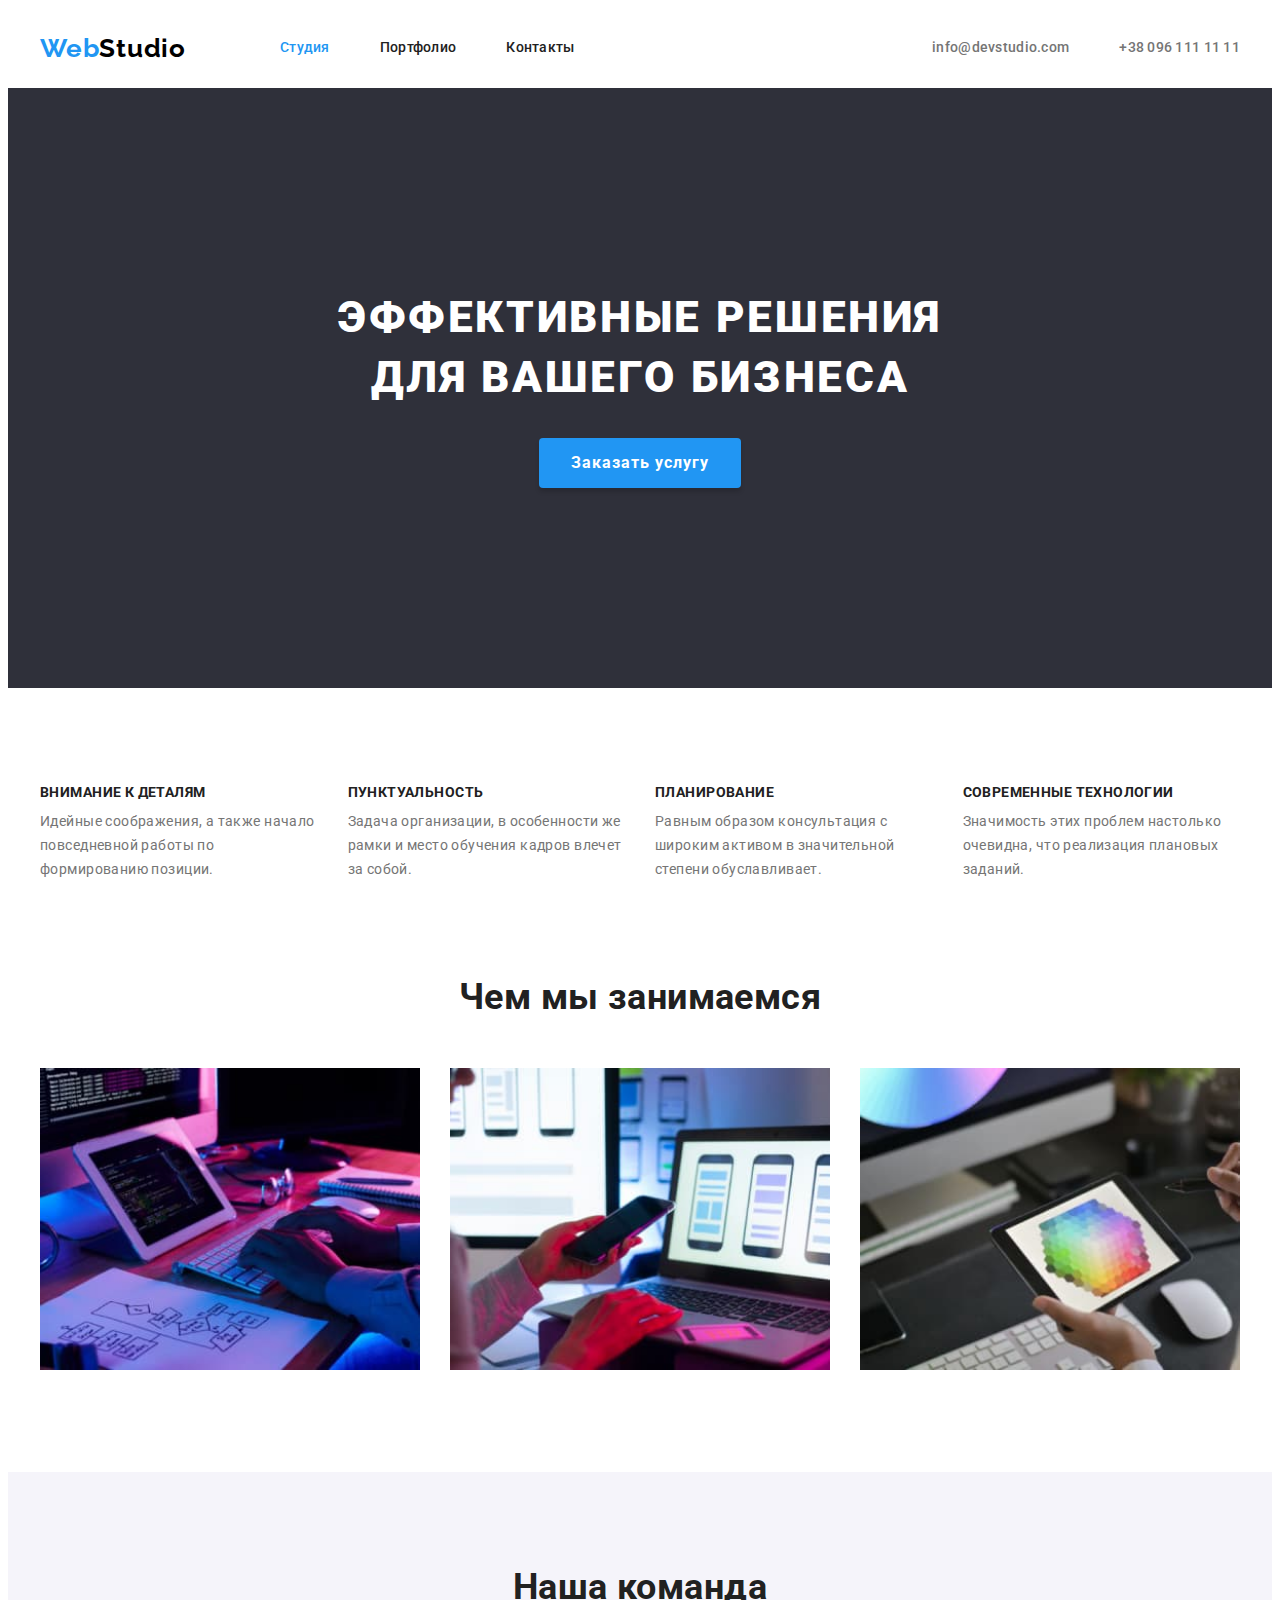
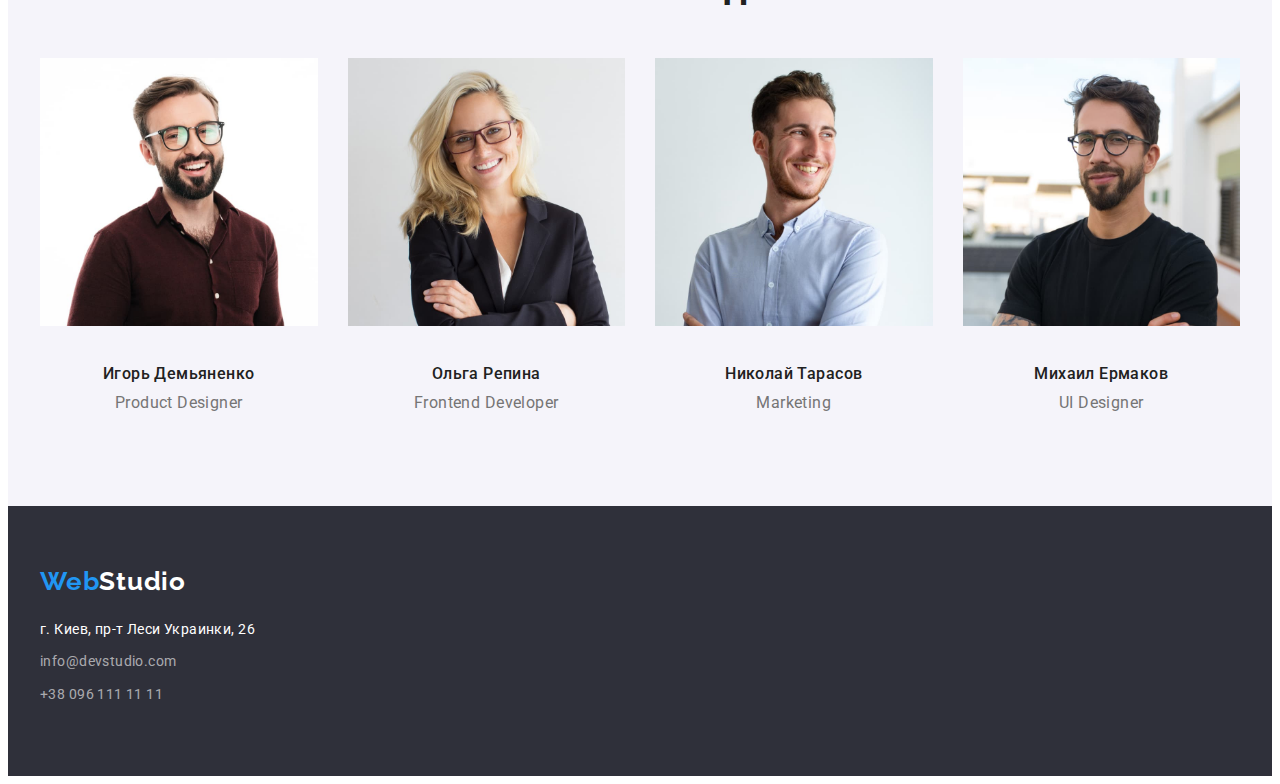
==== index.html @ 84261837 "index flex box added" ====
<!DOCTYPE html>
<html lang="ru">
<head>
    <meta charset="UTF-8">
    <meta http-equiv="X-UA-Compatible" content="IE=edge">
    <meta name="viewport" content="width=device-width, initial-scale=1.0">
    <title>Document</title>
    <link rel="preconnect" href="https://fonts.googleapis.com">
    <link rel="preconnect" href="https://fonts.gstatic.com" crossorigin>
    <link href="https://fonts.googleapis.com/css2?family=Raleway:wght@700&family=Roboto:wght@400;500;700;900&display=swap"
          rel="stylesheet">
    <link rel="stylesheet" href="https://cdnjs.cloudflare.com/ajax/libs/modern-normalize/1.1.0/modern-normalize.min.css" integrity="sha512-wpPYUAdjBVSE4KJnH1VR1HeZfpl1ub8YT/NKx4PuQ5NmX2tKuGu6U/JRp5y+Y8XG2tV+wKQpNHVUX03MfMFn9Q==" crossorigin="anonymous" referrerpolicy="no-referrer" />
    <link rel="stylesheet" href="./css/styles.css">
</head>
<body>
    <header class="header">
        <div class="container header-container">
        <a class="link logo" href="#">Web<span class="logo-black">Studio</span></a>
        <nav class="header-nav">
          <ul class="header-nav-list list">
              <li class="nav-list-item">
                   <a class="header-nav-link link current" href="#">Студия</a> 
                </li>
              <li class="nav-list-item"> 
                  <a class="header-nav-link link" href="./portfolio.html">Портфолио</a> 
                </li>
              <li class="nav-list-item"> 
                  <a class="header-nav-link link" href="#">Контакты</a> 
                </li>
          </ul>
        </nav>
        <ul class="contact-list list"> 
          <li class="nav-list-item">
            <a class="header-nav-link link" href="mailto:info@devstudio.com">info@devstudio.com</a>
          </li>
          <li class="nav-list-item"> 
            <a class="header-nav-link link" href="tel:+380961111111">+38 096 111 11 11</a> 
          </li>
        </ul>
        </div>
    </header>
    <main class="main">
        <section class="hero">
        <div class="container hero-container">
          <h1 class="hero-title">Эффективные решения для вашего бизнеса</h1>
          <button class="model-btn" type="button">Заказать услугу</button>
        </div>
        </section>
        <section class="benefit">
            <div class="container benefit-container">
            <h2 hidden class="benefit-title">Преимущества</h2>
            <ul class="benefit-list list">
                <li class="benefit-item"> 
                    <h3 class="benefit-item-title">Внимание к деталям</h3>
                    <p class="benefit-description">Идейные соображения, а также начало повседневной работы по формированию позиции.</p>
                </li>
                <li class="benefit-item">
                    <h3 class="benefit-item-title">Пунктуальность</h3>
                    <p class="benefit-description">Задача организации, в особенности же рамки и место обучения кадров влечет за собой.</p>
                </li>
                <li class="benefit-item">
                    <h3 class="benefit-item-title">Планирование</h3>
                    <p class="benefit-description">Равным образом консультация с широким активом в значительной степени обуславливает.</p>
                </li>
                <li class="benefit-item">
                    <h3 class="benefit-item-title">Современные технологии</h3>
                    <p class="benefit-description">Значимость этих проблем настолько очевидна, что реализация плановых заданий.</p>
                </li>
            </ul>
           </div>
        </section>
        <section class="work section">
            <div class="container work-container">
            <h2 class="section-title">Чем мы занимаемся</h2>
            <ul class="work-list list">
                <li class="work-list-item"> <img src="./img/img.jpg" alt="разработка сайтов" width="370" height="294">  </li> 
                <li class="work-list-item"> <img src="./img/img-1.jpg" alt="разработка мобильных приложений" width="370" height="294"> </li>
                <li class="work-list-item"> <img src="./img/img-2.jpg" alt="подбор дизайнерских решений" width="370" height="294"> </li>
            </ul>
            </div>
        </section>
        <section class="team section">
            <div class="container">
            <h2 class="section-title">Наша команда</h2>
            <ul class="team-list list">
                <li class="team-item">
                    <img src="./img/team-photo-1.jpg" alt="Игорь Демьяненко" width="270" height="260">
                    <h3 class="team-item-title">Игорь Демьяненко</h3>
                    <p class="team-description" lang="en">Product Designer</p>
                </li>
                <li class="team-item">
                    <img src="./img/team-photo-2.jpg" alt="Ольга Репина" width="270" height="260">
                    <h3 class="team-item-title">Ольга Репина</h3>
                    <p class="team-description" lang="en">Frontend Developer</p>
                </li>
                <li class="team-item">
                    <img src="./img/team-photo-3.jpg" alt="Николай Тарасов" width="270" height="260">
                    <h3 class="team-item-title">Николай Тарасов</h3>
                    <p class="team-description" lang="en">Marketing</p>
                </li>
                <li class="team-item">
                    <img src="./img/team-photo-4.jpg" alt="Михаил Ермаков" width="270" height="260">
                    <h3 class="team-item-title">Михаил Ермаков</h3>
                    <p class="team-description" lang="en">UI Designer</p>
                </li>
            </ul>
            </div>
        </section>
    </main>
    <footer class="footer">
        <div class="container footer-container">
        <a class="link logo" href="#">Web<span class="logo-white">Studio</span></a>
        <address class="address">
          <ul class="address-list list">
            <li class="address-list-item"> <a class="address-link link" href="https://goo.gl/maps/u6zLMVcU29bm2vKz9" 
                 target="_blank" rel="noreferrer noopener nofollow">г. Киев, пр-т Леси Украинки, 26</a> 
            </li>
            <li class="address-list-item"> <a class="address-link link" href="mailto:info@devstudio.com">info@devstudio.com </a> </li>
            <li class="address-list-item"> <a class="address-link link" href="tel:+380961111111">+38 096 111 11 11 </a> </li>
          </ul>
        </address>
        </div>
    </footer>
</body>
</html>
---- css/styles.css ----
/* ======HEADER===== */
:root {
  --main-font-family: "Roboto", sans-serif;
  --main-font-color: #212121;
  --secondary-font-color: #757575;
  --font-color-dark-theme: #ffffff;
  --font-color-logo: #000000;
  --font-color-address: rgba(255, 255, 255, 0.6);
  --accent-color: #2196f3;
  --primary-background-color: #2f303a;
  --secondary-background-color: #f5f4fa;
  --model-btn-hover-color: #188ce8;
}
body {
  font-family: var(--main-font-family);
  color: var(--secondary-font-color);
  font-weight: 400;
  font-size: 14px;
  line-height: 1.71;
  letter-spacing: 0.03em;
}
h1,
h2,
h3,
p {
  margin-top: 0;
  margin-bottom: 0;
}
ul,
ol {
  margin-top: 0;
  margin-bottom: 0;
  padding-left: 0;
}
img {
  box-sizing: block;
  width: 100%;
  height: auto;
}
.container {
  width: 1200px;
  padding-left: 15px;
  padding-right: 15px;
  margin-left: auto;
  margin-right: auto;
}
.list {
  list-style: none;
}
.link {
  text-decoration: none;
  color: inherit;
}
.header-container {
  display: flex;
  align-items: center;
}
.logo {
  font-family: "Raleway", sans-serif;
  font-style: normal;
  font-weight: 700;
  font-size: 26px;
  line-height: 1.19;
  letter-spacing: 0.03em;
  color: var(--accent-color);
}
.logo > .logo-black {
  color: var(--font-color-logo);
}

.header-nav-link:hover,
.header-nav-link:focus,
.current {
  color: var(--accent-color);
}
.contact-list {
  display: flex;
  margin-left: auto;
}
.contact-link {
  font-weight: 500;
  font-size: 14px;
  line-height: 1.14;
  letter-spacing: 0.02em;
  color: var(--secondary-font-color);
}
.header .logo {
  margin-right: 94px;
}
.header-nav-list {
  color: var(--main-font-color);
  display: flex;
}
.header-nav-link {
  font-weight: 500;
  font-size: 14px;
  line-height: 1.14;
  letter-spacing: 0.02em;
  padding-top: 32px;
  padding-bottom: 32px;
  display: block;
}
.nav-list-item:not(:last-child) {
  margin-right: 50px;
}
.section {
  padding-top: 94px;
  padding-bottom: 94px;
}
/* ======MAIN====== */
/* HERO */
.hero {
  background-color: var(--primary-background-color);
}
.hero-container {
  display: flex;
  flex-direction: column;
  padding-top: 200px;
  padding-bottom: 200px;
}
.hero-title {
  font-weight: 900;
  font-size: 44px;
  line-height: 1.36;
  text-align: center;
  letter-spacing: 0.06em;
  text-transform: uppercase;
  color: var(--font-color-dark-theme);

  max-width: 696px;
  margin-right: auto;
  margin-left: auto;
  margin-bottom: 30px;
}
.model-btn {
  font-family: inherit;
  font-weight: 700;
  font-size: 16px;
  line-height: 1.87;
  text-align: center;
  letter-spacing: 0.06em;
  color: var(--font-color-dark-theme);
  background-color: var(--accent-color);
  cursor: pointer;
  min-width: 200px;
  padding: 10px 32px;
  box-shadow: 0px 4px 4px rgba(0, 0, 0, 0.15);
  border: none;
  border-radius: 4px;
  margin-left: auto;
  margin-right: auto;
}
.model-btn:hover,
.model-btn:focus {
  color: var(--font-color-dark-theme);
  background-color: var(--model-btn-hover-color);
}
/* BENEFIT */
.benefit-item-title {
  font-size: 14px;
  line-height: 1.14;
  text-transform: uppercase;
  color: var(--main-font-color);
  margin-bottom: 10px;
}
.benefit-list {
  display: flex;
  margin-top: -30px;
  margin-left: -30px;
}
.benefit-item {
  flex-basis: calc(100% / 4 - 30px);
  margin-top: 30px;
  margin-left: 30px;
}
.benefit {
  padding-top: 97px;
}
/* WORK */
.section-title {
  font-size: 36px;
  line-height: 1.17;
  text-align: center;
  color: var(--main-font-color);
  margin-bottom: 50px;
}
.work-list {
  display: flex;
  margin-top: -30px;
  margin-left: -30px;
}
.work-list-item {
  flex-basis: calc(100% / 3 - 30px);
  margin-top: 30px;
  margin-left: 30px;
}
/* TEAM */
.team {
  background-color: var(--secondary-background-color);
}
.team-item-title {
  font-weight: 500;
  color: var(--main-font-color);
  margin-top: 30px;
  margin-bottom: 10px;
}
.team-description,
.team-item-title {
  font-size: 16px;
  line-height: 1.19;
  text-align: center;
}
.team-list {
  display: flex;
  margin-top: -30px;
  margin-left: -30px;
}
.team-item {
  flex-basis: calc(100% / 4 - 30px);
  margin-top: 30px;
  margin-left: 30px;
}
.section-title {
  margin-bottom: 50px;
}
/* ======PORTFOLIO====== */
.projects-button {
  font-family: inherit;
  font-weight: 500;
  font-size: 16px;
  line-height: 1.62;
  text-align: center;
  letter-spacing: 0.03em;
  background-color: var(--secondary-background-color);
  cursor: pointer;
}
.projects-button:hover,
.projects-button:focus,
.active-btn {
  color: var(--font-color-dark-theme);
  background-color: var(--accent-color);
}
.projects-item-titel {
  font-size: 18px;
  line-height: 2;
  letter-spacing: 0.06em;
  color: var(--main-font-color);
}
.projects-description {
  font-size: 16px;
  line-height: 1.87;
}
/* ======FOOTER====== */
.footer {
  background-color: var(--primary-background-color);
}
.logo > .logo-white {
  color: var(--font-color-dark-theme);
}
.address {
  font-style: inherit;
}
.address-link {
  color: var(--font-color-address);
}
.address-link[target="_blank"] {
  color: var(--font-color-dark-theme);
}
.address-link:hover,
.address-link:focus {
  color: var(--accent-color);
}
.footer-container {
  padding-top: 60px;
  padding-bottom: 60px;
}
.footer .logo {
  margin-bottom: 20px;
}
.address-list-item {
  margin-bottom: 9px;
}
.address-list {
  margin-top: 20px;
}
/* ======FOOTER-END====== */
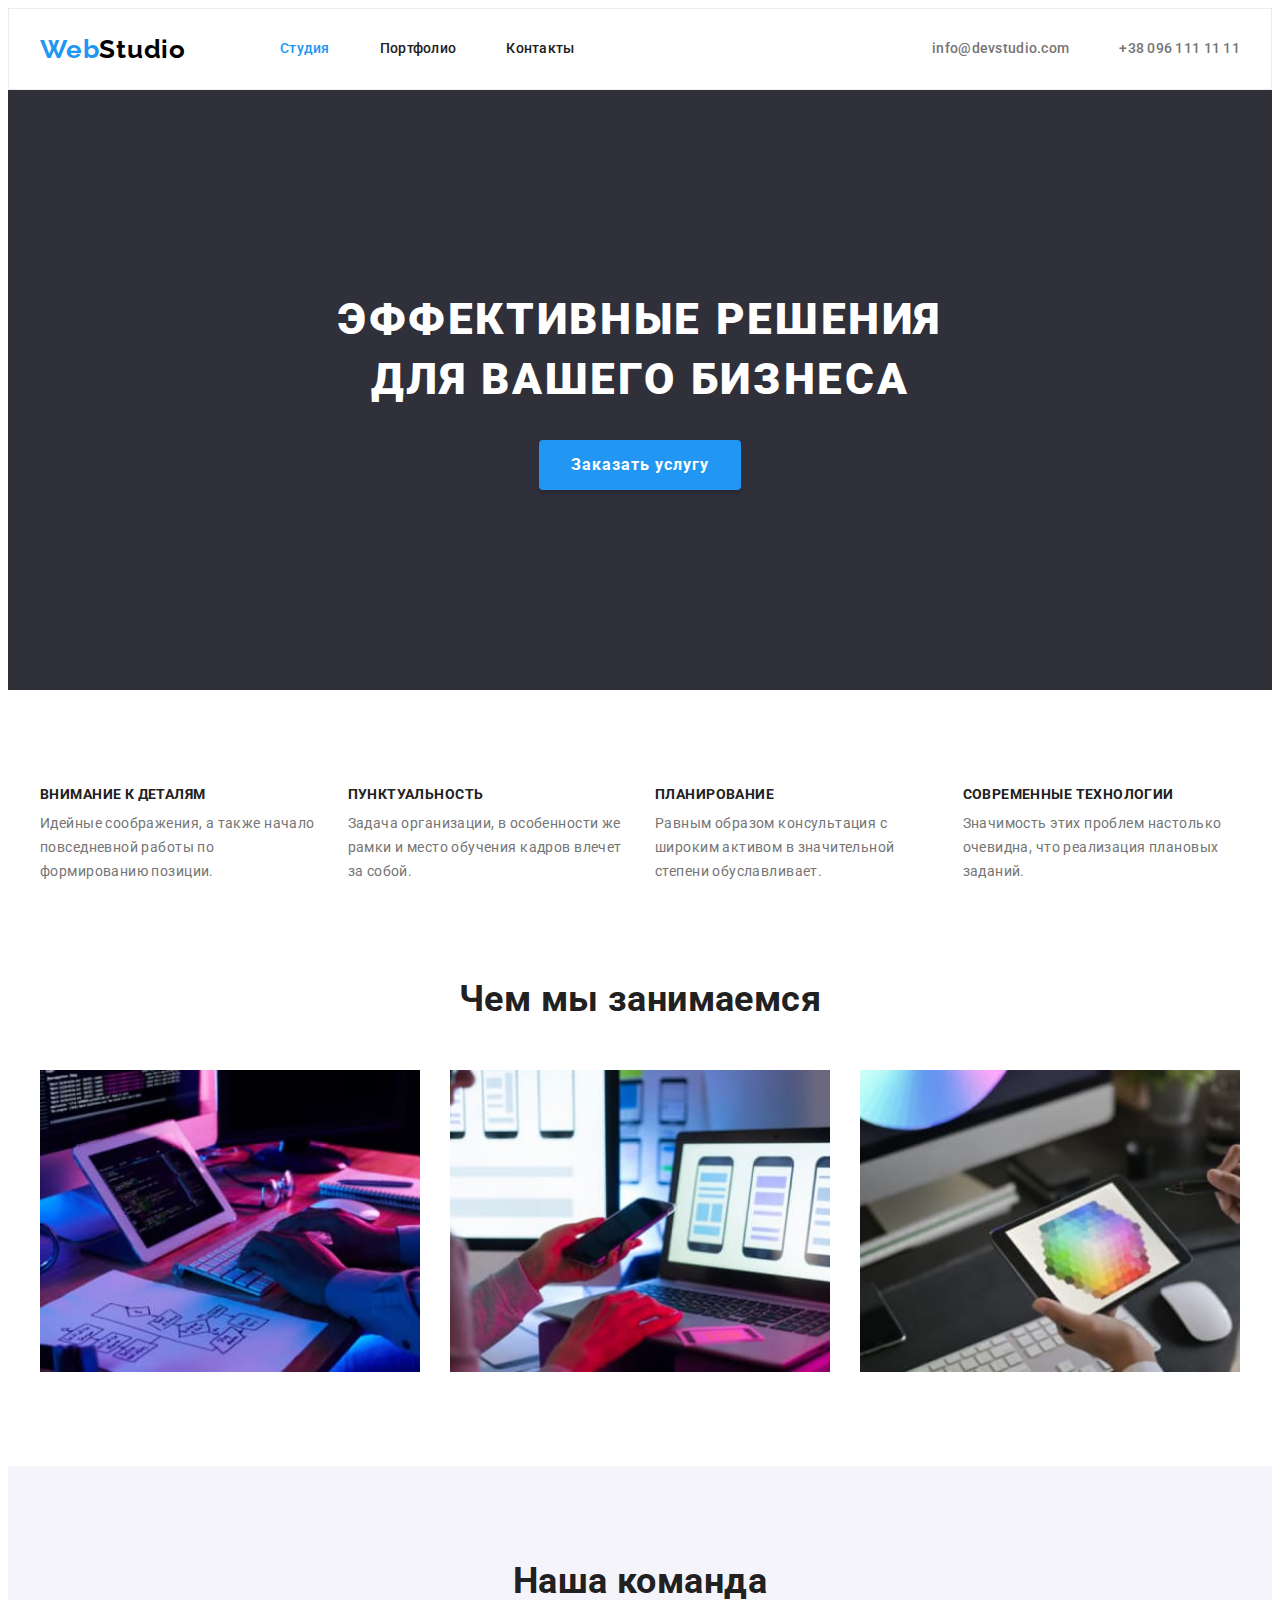
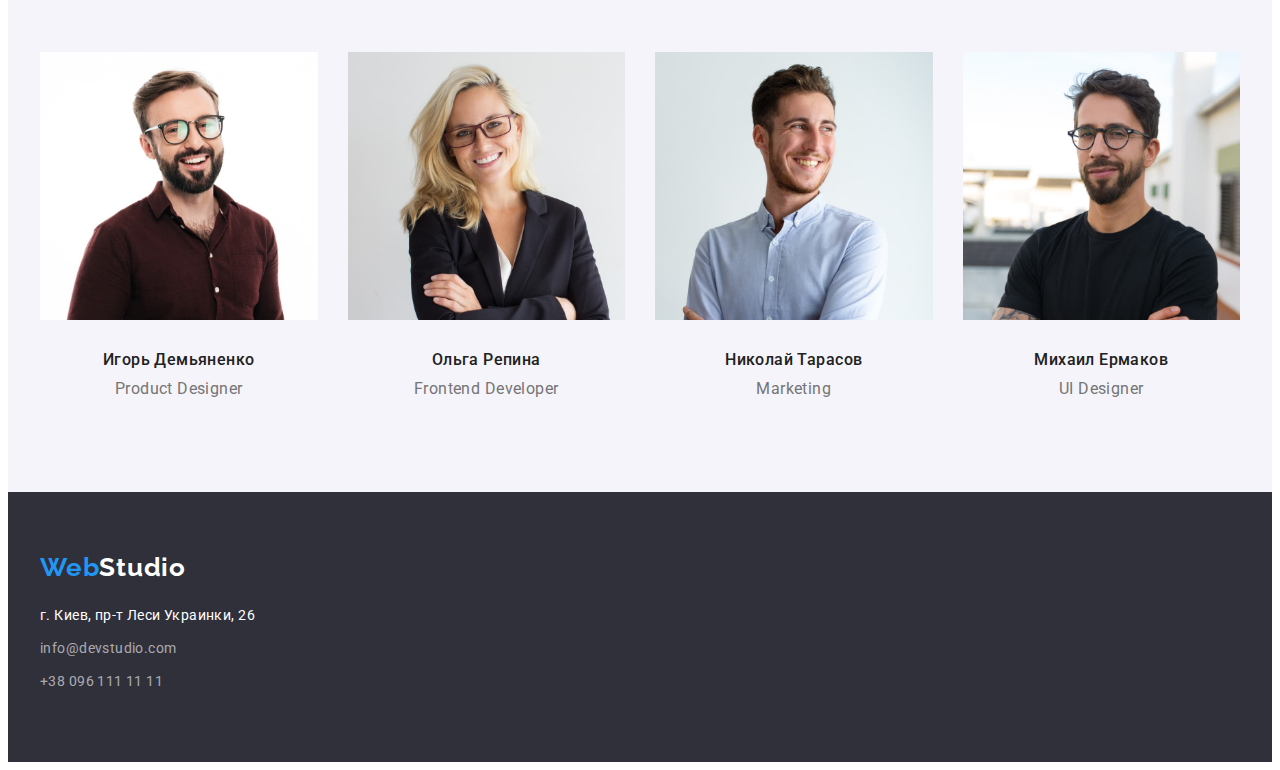
==== commit fe5a2731: "card-set added" ====
--- a/index.html
+++ b/index.html
@@ -48,21 +48,21 @@
         </section>
         <section class="benefit">
             <div class="container benefit-container">
-            <h2 hidden class="benefit-title">Преимущества</h2>
-            <ul class="benefit-list list">
-                <li class="benefit-item"> 
+            <h2 class="benefit-title visually-hidden">Преимущества</h2>
+            <ul class="benefit-list list card-set">
+                <li class="benefit-item card-set-item"> 
                     <h3 class="benefit-item-title">Внимание к деталям</h3>
                     <p class="benefit-description">Идейные соображения, а также начало повседневной работы по формированию позиции.</p>
                 </li>
-                <li class="benefit-item">
+                <li class="benefit-item card-set-item">
                     <h3 class="benefit-item-title">Пунктуальность</h3>
                     <p class="benefit-description">Задача организации, в особенности же рамки и место обучения кадров влечет за собой.</p>
                 </li>
-                <li class="benefit-item">
+                <li class="benefit-item card-set-item">
                     <h3 class="benefit-item-title">Планирование</h3>
                     <p class="benefit-description">Равным образом консультация с широким активом в значительной степени обуславливает.</p>
                 </li>
-                <li class="benefit-item">
+                <li class="benefit-item card-set-item">
                     <h3 class="benefit-item-title">Современные технологии</h3>
                     <p class="benefit-description">Значимость этих проблем настолько очевидна, что реализация плановых заданий.</p>
                 </li>
@@ -72,33 +72,33 @@
         <section class="work section">
             <div class="container work-container">
             <h2 class="section-title">Чем мы занимаемся</h2>
-            <ul class="work-list list">
-                <li class="work-list-item"> <img src="./img/img.jpg" alt="разработка сайтов" width="370" height="294">  </li> 
-                <li class="work-list-item"> <img src="./img/img-1.jpg" alt="разработка мобильных приложений" width="370" height="294"> </li>
-                <li class="work-list-item"> <img src="./img/img-2.jpg" alt="подбор дизайнерских решений" width="370" height="294"> </li>
+            <ul class="work-list list card-set">
+                <li class="work-list-item card-set-item"> <img src="./img/img.jpg" alt="разработка сайтов" width="370" height="294">  </li> 
+                <li class="work-list-item card-set-item"> <img src="./img/img-1.jpg" alt="разработка мобильных приложений" width="370" height="294"> </li>
+                <li class="work-list-item card-set-item"> <img src="./img/img-2.jpg" alt="подбор дизайнерских решений" width="370" height="294"> </li>
             </ul>
             </div>
         </section>
         <section class="team section">
             <div class="container">
             <h2 class="section-title">Наша команда</h2>
-            <ul class="team-list list">
-                <li class="team-item">
+            <ul class="team-list list card-set">
+                <li class="team-item card-set-item">
                     <img src="./img/team-photo-1.jpg" alt="Игорь Демьяненко" width="270" height="260">
                     <h3 class="team-item-title">Игорь Демьяненко</h3>
                     <p class="team-description" lang="en">Product Designer</p>
                 </li>
-                <li class="team-item">
+                <li class="team-item card-set-item">
                     <img src="./img/team-photo-2.jpg" alt="Ольга Репина" width="270" height="260">
                     <h3 class="team-item-title">Ольга Репина</h3>
                     <p class="team-description" lang="en">Frontend Developer</p>
                 </li>
-                <li class="team-item">
+                <li class="team-item card-set-item">
                     <img src="./img/team-photo-3.jpg" alt="Николай Тарасов" width="270" height="260">
                     <h3 class="team-item-title">Николай Тарасов</h3>
                     <p class="team-description" lang="en">Marketing</p>
                 </li>
-                <li class="team-item">
+                <li class="team-item card-set-item">
                     <img src="./img/team-photo-4.jpg" alt="Михаил Ермаков" width="270" height="260">
                     <h3 class="team-item-title">Михаил Ермаков</h3>
                     <p class="team-description" lang="en">UI Designer</p>
--- a/css/styles.css
+++ b/css/styles.css
@@ -10,6 +10,8 @@
   --primary-background-color: #2f303a;
   --secondary-background-color: #f5f4fa;
   --model-btn-hover-color: #188ce8;
+  --card-item: 3;
+  --card-gap: 30px;
 }
 body {
   font-family: var(--main-font-family);
@@ -33,7 +35,7 @@
   padding-left: 0;
 }
 img {
-  box-sizing: block;
+  display: block;
   width: 100%;
   height: auto;
 }
@@ -50,6 +52,16 @@
 .link {
   text-decoration: none;
   color: inherit;
+}
+.visually-hidden {
+  position: absolute;
+  width: 1px;
+  height: 1px;
+  margin: -1px;
+  padding: 0;
+  overflow: hidden;
+  border: 0;
+  clip: rect(0 0 0 0);
 }
 .header-container {
   display: flex;
@@ -87,6 +99,9 @@
 .header .logo {
   margin-right: 94px;
 }
+.header {
+  border: 1px solid #ececec;
+}
 .header-nav-list {
   color: var(--main-font-color);
   display: flex;
@@ -163,18 +178,19 @@
   color: var(--main-font-color);
   margin-bottom: 10px;
 }
-.benefit-list {
-  display: flex;
-  margin-top: -30px;
-  margin-left: -30px;
-}
-.benefit-item {
-  flex-basis: calc(100% / 4 - 30px);
-  margin-top: 30px;
-  margin-left: 30px;
+.card-set {
+  display: flex;
+  margin-top: calc(var(--card-gap) * -1);
+  margin-left: calc(var(--card-gap) * -1);
+}
+.card-set-item {
+  flex-basis: calc(100% / var(--card-item) - var(--card-gap));
+  margin-top: var(--card-gap);
+  margin-left: var(--card-gap);
 }
 .benefit {
   padding-top: 97px;
+  --card-item: 4;
 }
 /* WORK */
 .section-title {
@@ -184,19 +200,10 @@
   color: var(--main-font-color);
   margin-bottom: 50px;
 }
-.work-list {
-  display: flex;
-  margin-top: -30px;
-  margin-left: -30px;
-}
-.work-list-item {
-  flex-basis: calc(100% / 3 - 30px);
-  margin-top: 30px;
-  margin-left: 30px;
-}
 /* TEAM */
 .team {
   background-color: var(--secondary-background-color);
+  --card-item: 4;
 }
 .team-item-title {
   font-weight: 500;
@@ -209,16 +216,6 @@
   font-size: 16px;
   line-height: 1.19;
   text-align: center;
-}
-.team-list {
-  display: flex;
-  margin-top: -30px;
-  margin-left: -30px;
-}
-.team-item {
-  flex-basis: calc(100% / 4 - 30px);
-  margin-top: 30px;
-  margin-left: 30px;
 }
 .section-title {
   margin-bottom: 50px;
@@ -233,23 +230,50 @@
   letter-spacing: 0.03em;
   background-color: var(--secondary-background-color);
   cursor: pointer;
+  background: #f5f4fa;
+  border: none;
+  border-radius: 4px;
+  padding: 6px 22px;
 }
 .projects-button:hover,
 .projects-button:focus,
 .active-btn {
   color: var(--font-color-dark-theme);
   background-color: var(--accent-color);
+}
+.projects-buttons-list {
+  display: flex;
+  align-items: center;
+  margin-bottom: 50px;
+}
+.projects-button-item:first-child {
+  margin-left: auto;
+}
+.projects-button-item:last-child {
+  margin-right: auto;
+}
+.projects-button-item:not(:last-child) {
+  margin-right: 8px;
 }
 .projects-item-titel {
   font-size: 18px;
   line-height: 2;
   letter-spacing: 0.06em;
   color: var(--main-font-color);
+  margin-bottom: 4px;
 }
 .projects-description {
   font-size: 16px;
   line-height: 1.87;
 }
+.projects-list {
+  flex-wrap: wrap;
+}
+.img-description {
+  border: 1px solid #eeeeee;
+  border-top: none;
+  padding: 20px 24px;
+}
 /* ======FOOTER====== */
 .footer {
   background-color: var(--primary-background-color);
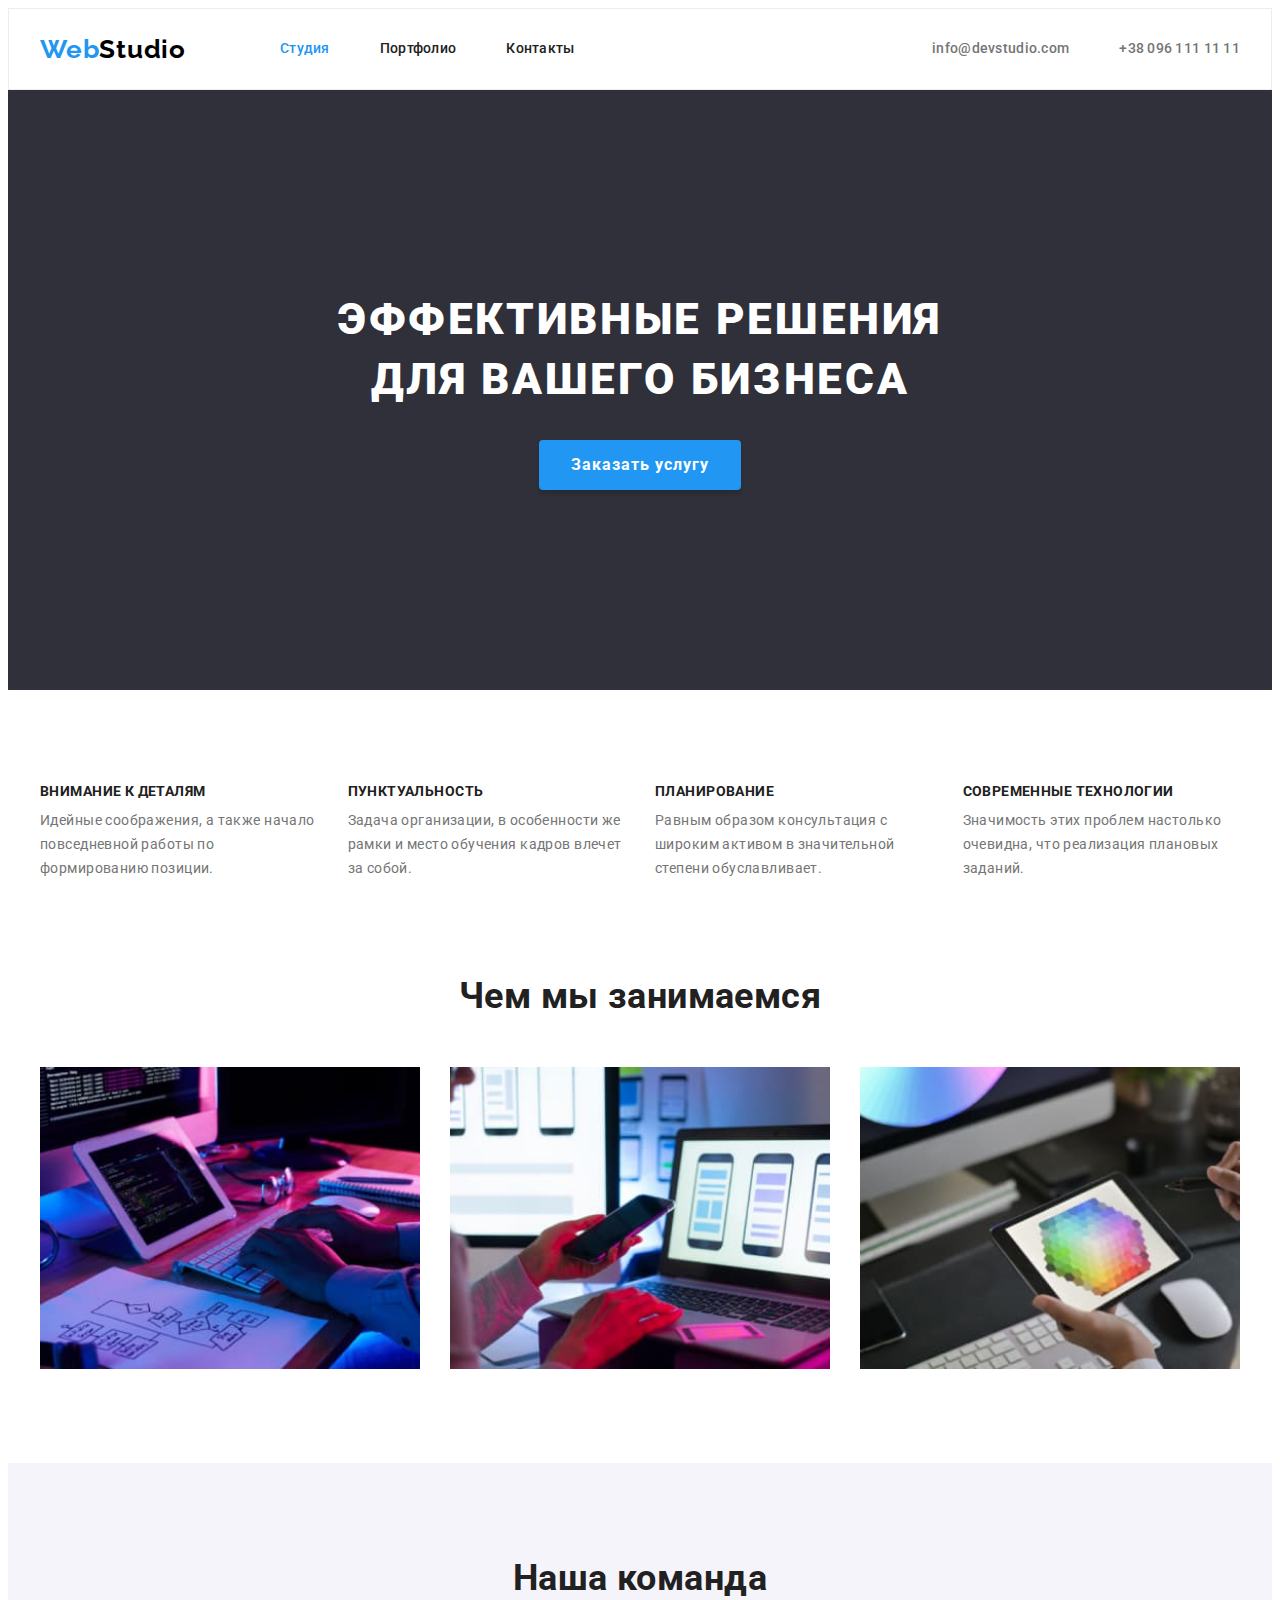
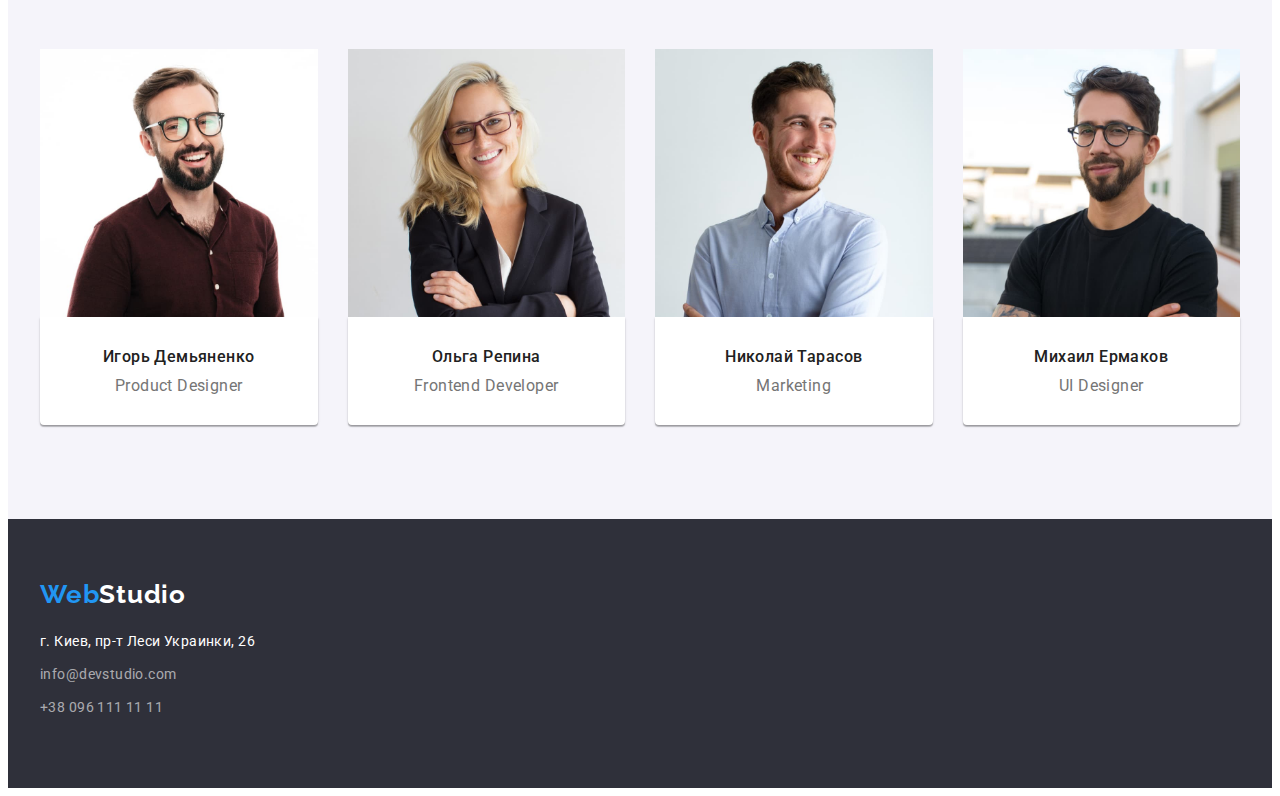
==== commit e32d4d70: "fixed deviations from mentor" ====
--- a/index.html
+++ b/index.html
@@ -46,7 +46,7 @@
           <button class="model-btn" type="button">Заказать услугу</button>
         </div>
         </section>
-        <section class="benefit">
+        <section class="benefit section">
             <div class="container benefit-container">
             <h2 class="benefit-title visually-hidden">Преимущества</h2>
             <ul class="benefit-list list card-set">
@@ -85,23 +85,31 @@
             <ul class="team-list list card-set">
                 <li class="team-item card-set-item">
                     <img src="./img/team-photo-1.jpg" alt="Игорь Демьяненко" width="270" height="260">
+                    <div class="team-photo-description">
                     <h3 class="team-item-title">Игорь Демьяненко</h3>
                     <p class="team-description" lang="en">Product Designer</p>
+                    </div>
                 </li>
                 <li class="team-item card-set-item">
                     <img src="./img/team-photo-2.jpg" alt="Ольга Репина" width="270" height="260">
+                    <div class="team-photo-description">
                     <h3 class="team-item-title">Ольга Репина</h3>
                     <p class="team-description" lang="en">Frontend Developer</p>
+                    </div>
                 </li>
                 <li class="team-item card-set-item">
                     <img src="./img/team-photo-3.jpg" alt="Николай Тарасов" width="270" height="260">
+                    <div class="team-photo-description">
                     <h3 class="team-item-title">Николай Тарасов</h3>
                     <p class="team-description" lang="en">Marketing</p>
+                    </div>
                 </li>
                 <li class="team-item card-set-item">
                     <img src="./img/team-photo-4.jpg" alt="Михаил Ермаков" width="270" height="260">
+                    <div class="team-photo-description">
                     <h3 class="team-item-title">Михаил Ермаков</h3>
                     <p class="team-description" lang="en">UI Designer</p>
+                    </div>
                 </li>
             </ul>
             </div>
--- a/css/styles.css
+++ b/css/styles.css
@@ -9,6 +9,7 @@
   --accent-color: #2196f3;
   --primary-background-color: #2f303a;
   --secondary-background-color: #f5f4fa;
+  --team-card-background-color: #ffffff;
   --model-btn-hover-color: #188ce8;
   --card-item: 3;
   --card-gap: 30px;
@@ -75,6 +76,7 @@
   line-height: 1.19;
   letter-spacing: 0.03em;
   color: var(--accent-color);
+  display: block;
 }
 .logo > .logo-black {
   color: var(--font-color-logo);
@@ -126,12 +128,12 @@
 /* HERO */
 .hero {
   background-color: var(--primary-background-color);
-}
-.hero-container {
-  display: flex;
-  flex-direction: column;
   padding-top: 200px;
   padding-bottom: 200px;
+}
+.hero-container {
+  display: flex;
+  flex-direction: column;
 }
 .hero-title {
   font-weight: 900;
@@ -180,6 +182,7 @@
 }
 .card-set {
   display: flex;
+  flex-wrap: wrap;
   margin-top: calc(var(--card-gap) * -1);
   margin-left: calc(var(--card-gap) * -1);
 }
@@ -189,7 +192,7 @@
   margin-left: var(--card-gap);
 }
 .benefit {
-  padding-top: 97px;
+  padding-bottom: 0px;
   --card-item: 4;
 }
 /* WORK */
@@ -208,7 +211,6 @@
 .team-item-title {
   font-weight: 500;
   color: var(--main-font-color);
-  margin-top: 30px;
   margin-bottom: 10px;
 }
 .team-description,
@@ -216,6 +218,15 @@
   font-size: 16px;
   line-height: 1.19;
   text-align: center;
+}
+.team-photo-description {
+  background-color: var(--team-card-background-color);
+  padding-top: 30px;
+  padding-bottom: 30px;
+  box-shadow: 0px 1px 3px rgba(0, 0, 0, 0.12), 0px 1px 1px rgba(0, 0, 0, 0.14),
+    0px 2px 1px rgba(0, 0, 0, 0.2);
+  border-radius: 0px 0px 4px 4px;
+  border-top: none;
 }
 .section-title {
   margin-bottom: 50px;
@@ -240,17 +251,14 @@
 .active-btn {
   color: var(--font-color-dark-theme);
   background-color: var(--accent-color);
+  box-shadow: 0px 3px 1px rgba(0, 0, 0, 0.1), 0px 1px 2px rgba(0, 0, 0, 0.08),
+    0px 2px 2px rgba(0, 0, 0, 0.12);
 }
 .projects-buttons-list {
   display: flex;
   align-items: center;
+  justify-content: center;
   margin-bottom: 50px;
-}
-.projects-button-item:first-child {
-  margin-left: auto;
-}
-.projects-button-item:last-child {
-  margin-right: auto;
 }
 .projects-button-item:not(:last-child) {
   margin-right: 8px;
@@ -266,9 +274,6 @@
   font-size: 16px;
   line-height: 1.87;
 }
-.projects-list {
-  flex-wrap: wrap;
-}
 .img-description {
   border: 1px solid #eeeeee;
   border-top: none;
@@ -277,6 +282,8 @@
 /* ======FOOTER====== */
 .footer {
   background-color: var(--primary-background-color);
+  padding-top: 60px;
+  padding-bottom: 60px;
 }
 .logo > .logo-white {
   color: var(--font-color-dark-theme);
@@ -294,17 +301,10 @@
 .address-link:focus {
   color: var(--accent-color);
 }
-.footer-container {
-  padding-top: 60px;
-  padding-bottom: 60px;
-}
 .footer .logo {
   margin-bottom: 20px;
 }
 .address-list-item {
   margin-bottom: 9px;
 }
-.address-list {
-  margin-top: 20px;
-}
 /* ======FOOTER-END====== */
